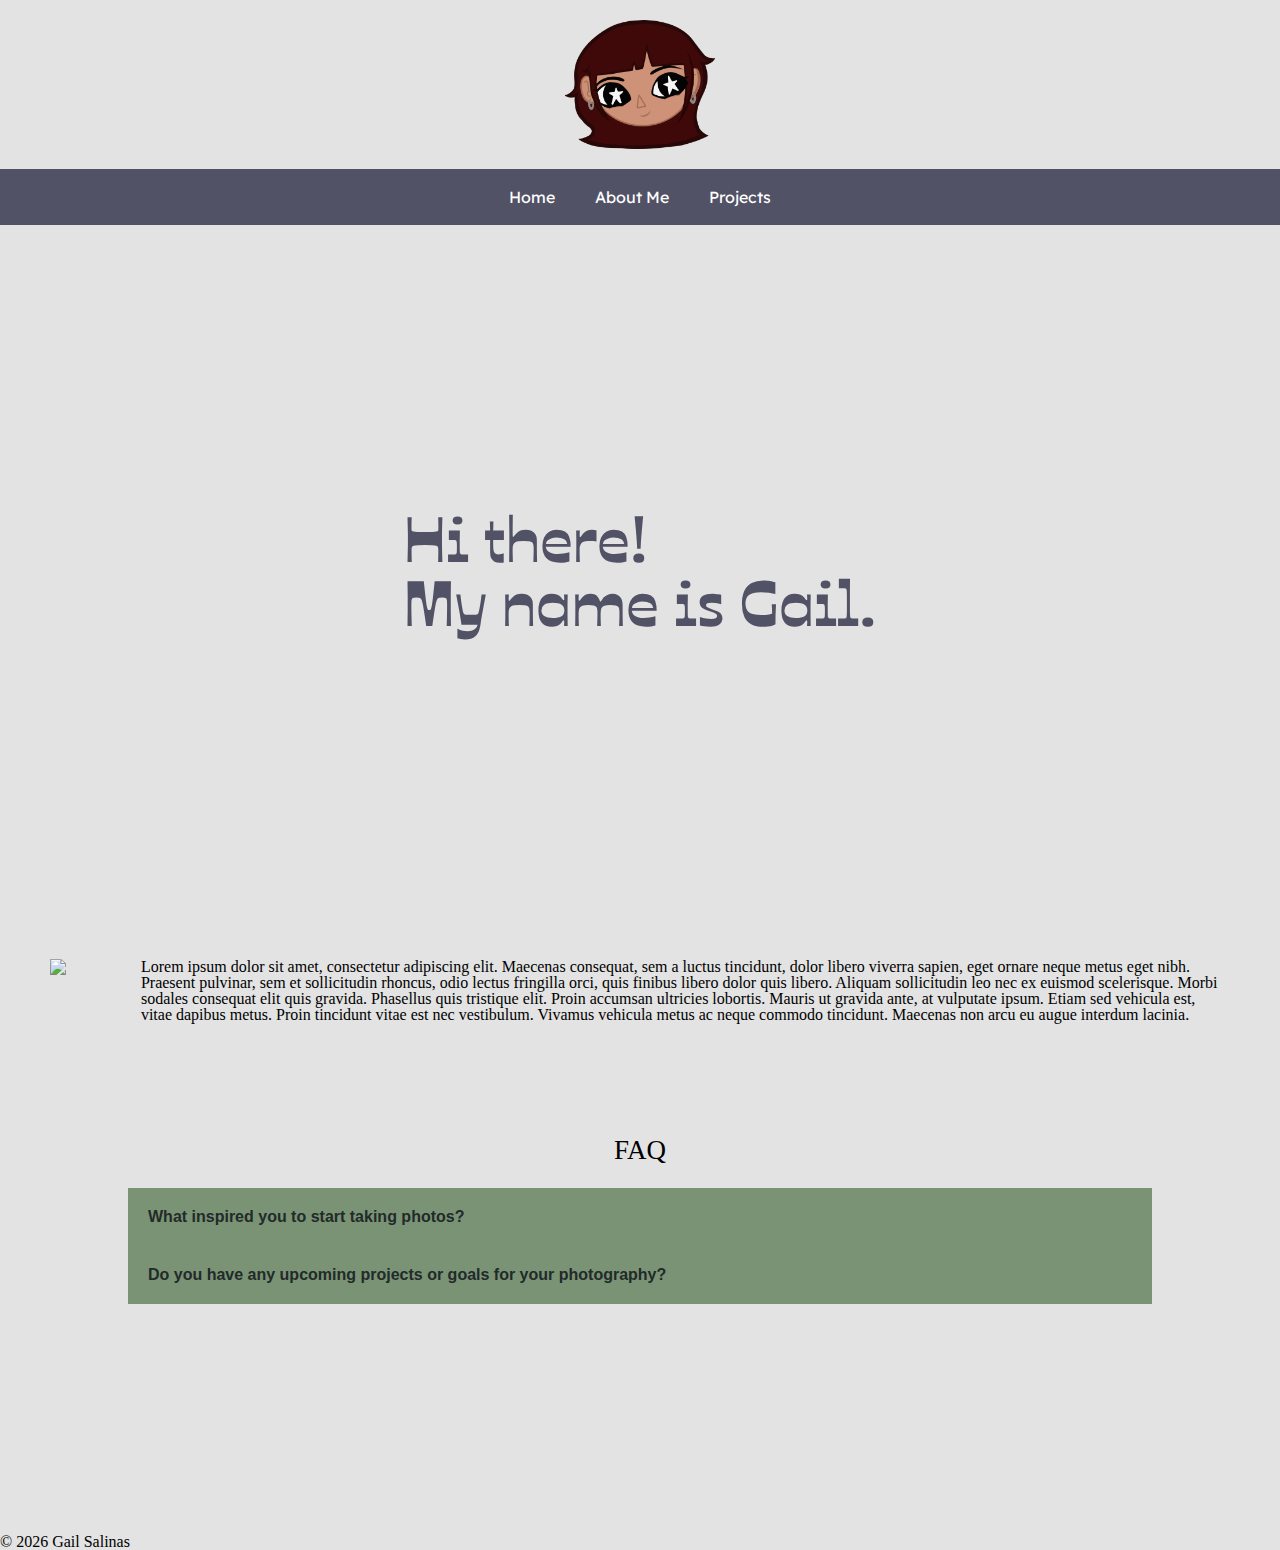
==== index.html @ e33b771b "First Commit" ====
<!DOCTYPE html>
<html lang="en">
<head>
    <meta charset="UTF-8">
    <meta http-equiv="X-UA-Compatible" content="IE=edge">
    <meta name="viewport" content="width=device-width, initial-scale=1.0">
    <link rel="stylesheet" type="text/css" href="./styles/themain.css">
    <link rel="stylesheet" type="text/css" href="./styles/reset.css">
    <link rel="stylesheet" type="text/css" href="./styles/responsiveness.css">
    <link rel="stylesheet" type="text/css" href="./styles/fonts.css">

    <link rel="preconnect" href="https://fonts.googleapis.com">
    <link rel="preconnect" href="https://fonts.gstatic.com" crossorigin>
    <link href="https://fonts.googleapis.com/css2?family=Lexend:wght@100..900&display=swap" rel="stylesheet">

    <link rel="preconnect" href="https://fonts.googleapis.com">
    <link rel="preconnect" href="https://fonts.gstatic.com" crossorigin>
    <link href="https://fonts.googleapis.com/css2?family=Lexend:wght@100..900&family=Ojuju:wght@200..800&display=swap" rel="stylesheet">
    <title>GS Portfolio</title>
</head>

<body>
   <!--NAV BAR-->
   <div class="LogoBar">
   <a href="/index.html">
    <img class="Logo" src="/assets/Gail Logo.png"></a>
   </div>

   <nav class="Nav_Bar">
    <li><a href="/index.html">Home</a></li>
    <li><a href="/About Me.html">About Me</a></li>
    <li><a href="/Projects.html">Projects</a></li>
   </nav>

    <!--HERO BANNER-->
    <section class="hero_container">
      <div class="Hello">
      <h1>Hi there!</h1>
      <h1>My name is Gail.</h1>
    </div>
    </section>

    <!--CONTENT SECTION-->
    <section class="content_container">
      <img class="selfie" src="/assets/IMG_0807_Original.jpg">
      <p>Lorem ipsum dolor sit amet, consectetur adipiscing elit. Maecenas consequat, sem a luctus tincidunt, dolor libero viverra sapien, eget ornare neque metus eget nibh. Praesent pulvinar, sem et sollicitudin rhoncus, odio lectus fringilla orci, quis finibus libero dolor quis libero. Aliquam sollicitudin leo nec ex euismod scelerisque. Morbi sodales consequat elit quis gravida. Phasellus quis tristique elit. Proin accumsan ultricies lobortis. Mauris ut gravida ante, at vulputate ipsum. Etiam sed vehicula est, vitae dapibus metus. Proin tincidunt vitae est nec vestibulum. Vivamus vehicula metus ac neque commodo tincidunt. Maecenas non arcu eu augue interdum lacinia.</p>

    </section>

    <!--CARD SECTION-->
    <section class="card_container">
        
    </section>

    <!--ACCORDION SECTION-->
    <section class="accordion_container">
        <h2>FAQ</h2>
        <button class="accordion">What inspired you to start taking photos?</button>
        <div class="panel">
          <p>I became interested in taking photos after discovering my familys old photo album. It made me a little emotional looking at photos
            when I was younger, so I thought it would be nice to start making a photo album for myself to look back on in the future.
          </p>
        </div>
        <button class="accordion">Do you have any upcoming projects or goals for your photography?</button>
        <div class="panel">
          <p>Personally, I don't take on photography projects and like to take photos casually. I will generally only bring my small cameras if
            I plan to leave the city for a trip. I do want to take more photos this year and hopefully fill up the photo album before 2025.
          </p>
        </div>

        <!--JS for the Accordion (the js file wasn't linking again, sorry)-->
        <script>
            var acc = document.getElementsByClassName("accordion");
            var i;
            
            for (i = 0; i < acc.length; i++) {
              acc[i].addEventListener("click", function() {
                this.classList.toggle("active");
                var panel = this.nextElementSibling;
                if (panel.style.maxHeight) {
                  panel.style.maxHeight = null;
                } else {
                  panel.style.maxHeight = panel.scrollHeight + "px";
                }
              });
            }
            </script>
            </section>

    <!--EMBED VIDEO-->
    <section class="video_container">
        <video class="video" autoplay muted loop>
            <source src="assets/cameravideo.mp4" type="video/mp4">
        </video>
    </section>

    <!--FOOTER SECTION-->
    <footer class="footer-container">
        <div class="footer-links">
            <!--Used a free Instagram icon to link my Photography account on IG-->
            
        </div>
        </footer>
          <div class="cc">
            <span id="year"></span>
            <script>let currentYear = new Date().getFullYear();
              document.getElementById("year").innerText = `© ${currentYear} Gail Salinas`;</script>
        </div>
</body>
---- styles/themain.css ----
body {
    background-color: #e3e3e3;
}

::selection {
    background-color: #3f0909;
    color: white;
}

/*Nav Bar*/
.Nav_Bar {
    display: flex;
    justify-content: center;
    align-items: center;
    background: #525266;
    list-style-type: none;
}

nav li a {
    display: block;
    color: white;
    text-decoration: none;
    padding: 20px;
    transition: 0.5s;
}

nav li a:hover {
    background-color: #b5af9e;

}

.Logo {
    display: block;
    margin: auto;
    width: 150px;
    padding: 20px;
}

.LogoBar {
    background-color: #e3e3e3;
}

/*Hero Container*/
.hero_container {
    display: flex;
    background-attachment: fixed;
    background-position: center;
    background-repeat: no-repeat;
    background-size: cover;
    min-height: 76vh;
    align-items: center;
    justify-content: center;
    flex-direction: column;
}

.Hello {
    float: left;
    position: relative;
}

.hero_container h1 {
    font-size: 5vw;
    color: #525266;
    animation: fadeInUp 2s;
}

@keyframes fadeInUp {
    0% {
        transform: translateY(100%);
        opacity: 0;
      }
    100% {
        transform: translateY(0%);
        opacity: 1;
      }
}

@keyframes fadeIn {
    0% {opacity: 0;}
    100% {opacity: 1;}
}

/*Content*/

.content_container {
    display: flex;
    padding: 50px;
}

.selfie {
    display: flex;
    width: 30%;
}

/*Accordion Container*/
.accordion_container {
    display: flex;
    align-items: center;
    margin: 4rem auto 4rem auto;
    width: 80%;
    flex-direction: column;
    min-height: 20vh;
  }

.accordion_container h2 {
    display: flex;
    flex-direction: column;
    text-align: center;
    padding-bottom: 1.5rem;
    font-size: 3vh;
}

.accordion_container p {
    padding: 1rem;
}
  
.accordion {
    font-family: 'Franklin Gothic Medium', 'Arial Narrow', Arial, sans-serif;
    font-weight: 800;
    font-style: normal;
    color: #222a2a;
    font-size: 1rem;
    background-color: #7a9375;
    cursor: pointer;
    padding: 20px;
    width: 100%;
    text-align: left;
    border: none;
    outline: none;
    transition: 0.4s;
}
  
.accordion:active {
    background-color: #b8c4a6;
}
  
.accordion:hover {
    background-color: #c95a0f;
}
  
  .panel {
    padding: 0 18px;
    background-color: #b8c4a6;
    max-height: 0;
    overflow: hidden;
    transition: 0.2s ease-out;
  }
---- styles/fonts.css ----
h1  {
    font-family: "Ojuju", sans-serif;
    font-optical-sizing: auto;
    font-weight: bold;
    font-style: normal;
}

a {
    font-family: "Lexend", sans-serif;
    font-optical-sizing: auto;
    font-style: normal;
}
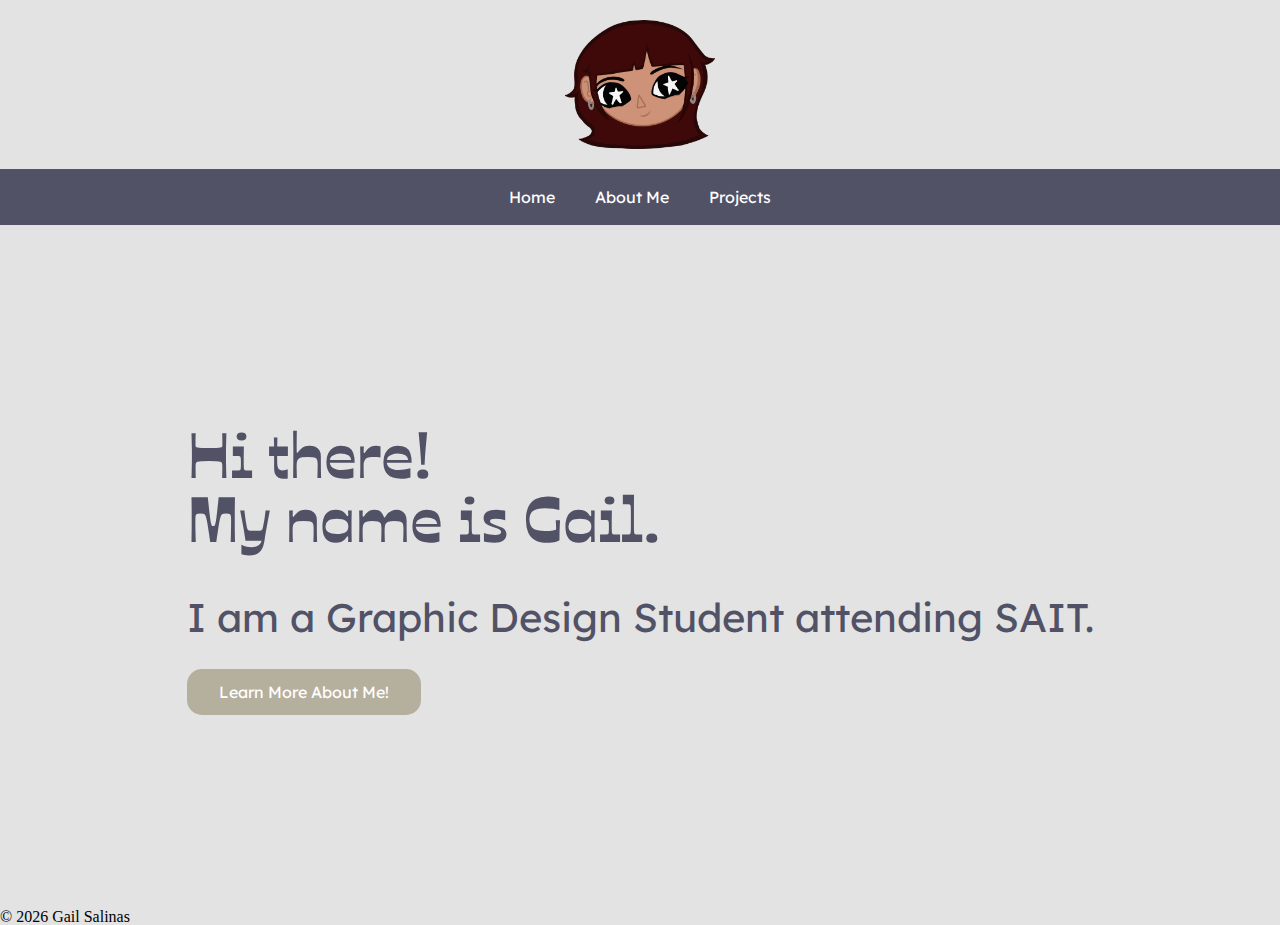
==== commit 5901ce0b: "Second Commit" ====
--- a/index.html
+++ b/index.html
@@ -16,35 +16,32 @@
     <link rel="preconnect" href="https://fonts.googleapis.com">
     <link rel="preconnect" href="https://fonts.gstatic.com" crossorigin>
     <link href="https://fonts.googleapis.com/css2?family=Lexend:wght@100..900&family=Ojuju:wght@200..800&display=swap" rel="stylesheet">
+
+    <script src="java.js" defer></script>
     <title>GS Portfolio</title>
 </head>
 
 <body>
    <!--NAV BAR-->
    <div class="LogoBar">
-   <a href="/index.html">
-    <img class="Logo" src="/assets/Gail Logo.png"></a>
+   <a href="./index.html">
+    <img class="Logo" src="./assets/Gail Logo.png"></a>
    </div>
 
    <nav class="Nav_Bar">
-    <li><a href="/index.html">Home</a></li>
-    <li><a href="/About Me.html">About Me</a></li>
-    <li><a href="/Projects.html">Projects</a></li>
+    <li><a href="./index.html">Home</a></li>
+    <li><a href="./About Me.html">About Me</a></li>
+    <li><a href="./Projects.html">Projects</a></li>
    </nav>
 
     <!--HERO BANNER-->
     <section class="hero_container">
       <div class="Hello">
       <h1>Hi there!</h1>
-      <h1>My name is Gail.</h1>
+      <h1 class="Name">My name is Gail.</h1>
+      <p>I am a Graphic Design Student attending SAIT.</p>
+      <a href="./About Me.html" class="button">Learn More About Me!</a>
     </div>
-    </section>
-
-    <!--CONTENT SECTION-->
-    <section class="content_container">
-      <img class="selfie" src="/assets/IMG_0807_Original.jpg">
-      <p>Lorem ipsum dolor sit amet, consectetur adipiscing elit. Maecenas consequat, sem a luctus tincidunt, dolor libero viverra sapien, eget ornare neque metus eget nibh. Praesent pulvinar, sem et sollicitudin rhoncus, odio lectus fringilla orci, quis finibus libero dolor quis libero. Aliquam sollicitudin leo nec ex euismod scelerisque. Morbi sodales consequat elit quis gravida. Phasellus quis tristique elit. Proin accumsan ultricies lobortis. Mauris ut gravida ante, at vulputate ipsum. Etiam sed vehicula est, vitae dapibus metus. Proin tincidunt vitae est nec vestibulum. Vivamus vehicula metus ac neque commodo tincidunt. Maecenas non arcu eu augue interdum lacinia.</p>
-
     </section>
 
     <!--CARD SECTION-->
@@ -52,58 +49,14 @@
         
     </section>
 
-    <!--ACCORDION SECTION-->
-    <section class="accordion_container">
-        <h2>FAQ</h2>
-        <button class="accordion">What inspired you to start taking photos?</button>
-        <div class="panel">
-          <p>I became interested in taking photos after discovering my familys old photo album. It made me a little emotional looking at photos
-            when I was younger, so I thought it would be nice to start making a photo album for myself to look back on in the future.
-          </p>
-        </div>
-        <button class="accordion">Do you have any upcoming projects or goals for your photography?</button>
-        <div class="panel">
-          <p>Personally, I don't take on photography projects and like to take photos casually. I will generally only bring my small cameras if
-            I plan to leave the city for a trip. I do want to take more photos this year and hopefully fill up the photo album before 2025.
-          </p>
-        </div>
-
-        <!--JS for the Accordion (the js file wasn't linking again, sorry)-->
-        <script>
-            var acc = document.getElementsByClassName("accordion");
-            var i;
-            
-            for (i = 0; i < acc.length; i++) {
-              acc[i].addEventListener("click", function() {
-                this.classList.toggle("active");
-                var panel = this.nextElementSibling;
-                if (panel.style.maxHeight) {
-                  panel.style.maxHeight = null;
-                } else {
-                  panel.style.maxHeight = panel.scrollHeight + "px";
-                }
-              });
-            }
-            </script>
-            </section>
-
-    <!--EMBED VIDEO-->
-    <section class="video_container">
-        <video class="video" autoplay muted loop>
-            <source src="assets/cameravideo.mp4" type="video/mp4">
-        </video>
-    </section>
 
     <!--FOOTER SECTION-->
     <footer class="footer-container">
         <div class="footer-links">
-            <!--Used a free Instagram icon to link my Photography account on IG-->
-            
+
         </div>
         </footer>
           <div class="cc">
             <span id="year"></span>
-            <script>let currentYear = new Date().getFullYear();
-              document.getElementById("year").innerText = `© ${currentYear} Gail Salinas`;</script>
         </div>
 </body>--- a/styles/themain.css
+++ b/styles/themain.css
@@ -26,7 +26,6 @@
 
 nav li a:hover {
     background-color: #b5af9e;
-
 }
 
 .Logo {
@@ -37,7 +36,7 @@
 }
 
 .LogoBar {
-    background-color: #e3e3e3;
+    background-color:#e3e3e3;
 }
 
 /*Hero Container*/
@@ -54,19 +53,29 @@
 }
 
 .Hello {
+    color: #525266;
     float: left;
     position: relative;
+    animation: fadeInUp 2s;
+}
+
+.Hello p {
+    font-size: 40px;
+    padding-bottom: 2rem;
+}
+
+.Name {
+    padding-bottom: 50px;
 }
 
 .hero_container h1 {
     font-size: 5vw;
     color: #525266;
-    animation: fadeInUp 2s;
 }
 
 @keyframes fadeInUp {
     0% {
-        transform: translateY(100%);
+        transform: translateY(30%);
         opacity: 0;
       }
     100% {
@@ -84,12 +93,52 @@
 
 .content_container {
     display: flex;
-    padding: 50px;
+    width: 80vw;
+    min-height: 76vh;
+    align-items: center;
+    margin: auto;
+}
+
+.About_Text {
+    color: #525266;
+    padding: 0 100px 0 100px;
+    word-wrap: break-word;
+    animation: fadeInUp 2s;
+}
+
+.About_Text p {
+    padding-bottom: 2rem;
+
+}
+
+.About_Text h1 {
+    font-size: 50px;
+    padding-bottom: 2rem;
+}
+
+.button {
+    background-color: #b5af9e;
+    border-radius: 15px;
+    border: none;
+    color: white;
+    padding: 15px 32px;
+    text-align: center;
+    text-decoration: none;
+    display: inline-block;
+    font-size: 16px;
+}
+
+.button:hover {
+    background-color: #3f0909;
+    transition: 0.5s;
 }
 
 .selfie {
     display: flex;
+    border: 5px solid #525266;
+    border-radius: 25px;
     width: 30%;
+    animation: fadeInUp 2s;
 }
 
 /*Accordion Container*/
@@ -97,7 +146,7 @@
     display: flex;
     align-items: center;
     margin: 4rem auto 4rem auto;
-    width: 80%;
+    width: 90%;
     flex-direction: column;
     min-height: 20vh;
   }
@@ -138,7 +187,7 @@
     background-color: #c95a0f;
 }
   
-  .panel {
+.panel {
     padding: 0 18px;
     background-color: #b8c4a6;
     max-height: 0;
--- a/styles/fonts.css
+++ b/styles/fonts.css
@@ -5,8 +5,9 @@
     font-style: normal;
 }
 
-a {
+a, p {
     font-family: "Lexend", sans-serif;
     font-optical-sizing: auto;
     font-style: normal;
-}+}
+
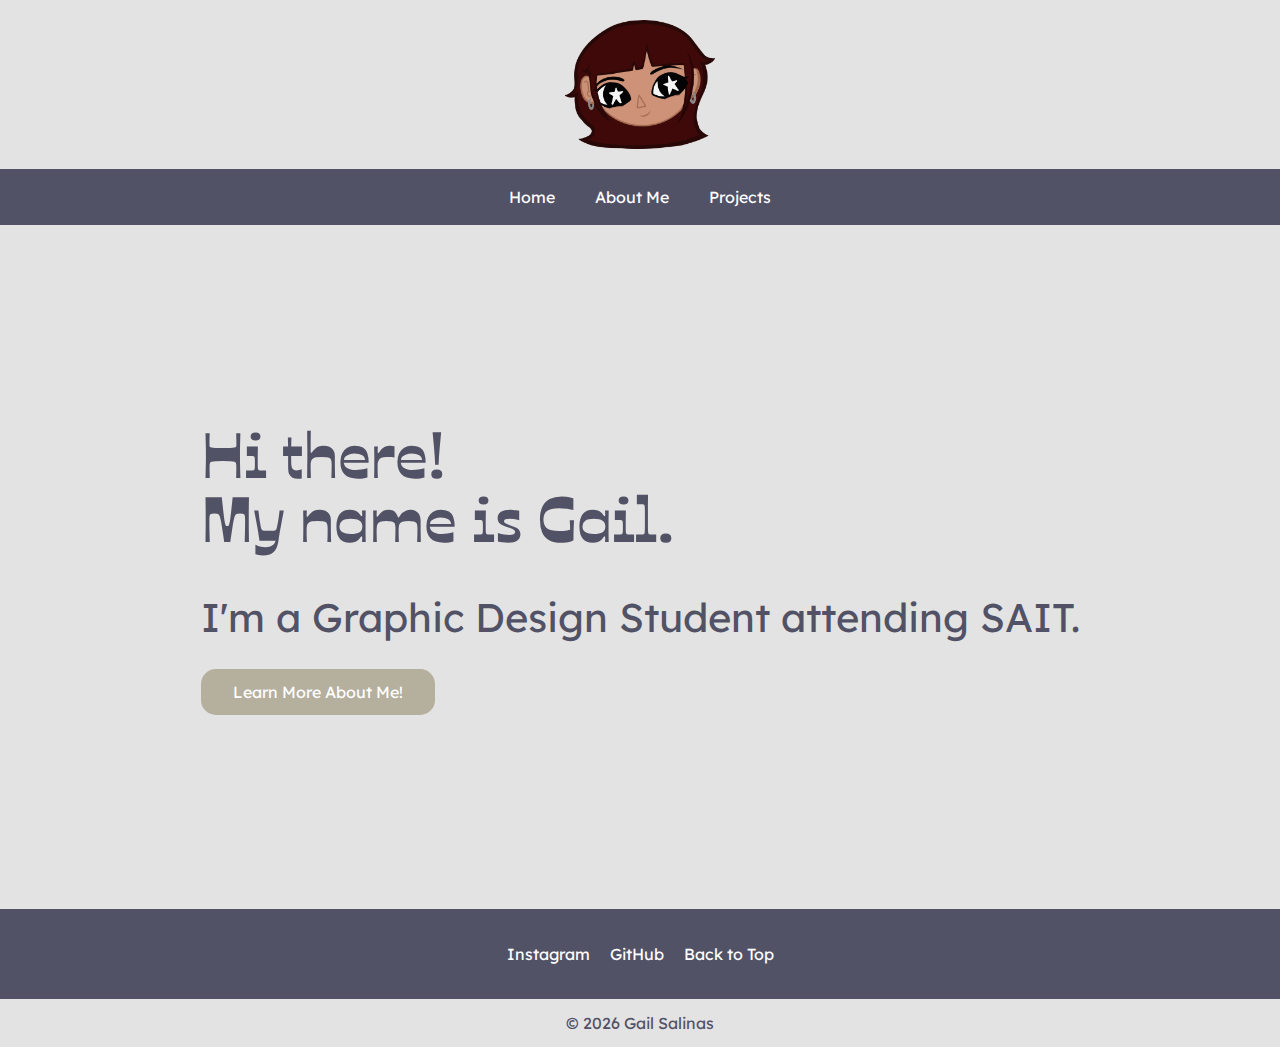
==== commit a0b47902: "Third Commit" ====
--- a/index.html
+++ b/index.html
@@ -8,20 +8,18 @@
     <link rel="stylesheet" type="text/css" href="./styles/reset.css">
     <link rel="stylesheet" type="text/css" href="./styles/responsiveness.css">
     <link rel="stylesheet" type="text/css" href="./styles/fonts.css">
-
     <link rel="preconnect" href="https://fonts.googleapis.com">
     <link rel="preconnect" href="https://fonts.gstatic.com" crossorigin>
     <link href="https://fonts.googleapis.com/css2?family=Lexend:wght@100..900&display=swap" rel="stylesheet">
-
     <link rel="preconnect" href="https://fonts.googleapis.com">
     <link rel="preconnect" href="https://fonts.gstatic.com" crossorigin>
     <link href="https://fonts.googleapis.com/css2?family=Lexend:wght@100..900&family=Ojuju:wght@200..800&display=swap" rel="stylesheet">
-
     <script src="java.js" defer></script>
     <title>GS Portfolio</title>
 </head>
 
 <body>
+  <a name="top"></a>
    <!--NAV BAR-->
    <div class="LogoBar">
    <a href="./index.html">
@@ -39,21 +37,19 @@
       <div class="Hello">
       <h1>Hi there!</h1>
       <h1 class="Name">My name is Gail.</h1>
-      <p>I am a Graphic Design Student attending SAIT.</p>
+      <p>I'm a Graphic Design Student attending SAIT.</p>
       <a href="./About Me.html" class="button">Learn More About Me!</a>
     </div>
     </section>
 
-    <!--CARD SECTION-->
-    <section class="card_container">
-        
-    </section>
-
-
     <!--FOOTER SECTION-->
     <footer class="footer-container">
         <div class="footer-links">
-
+          <ul>
+            <li><a href="https://www.instagram.com/uunluckysue/" target="_blank">Instagram</a></li>
+            <li><a href="https://github.com/grlainne" target="_blank">GitHub</a></li>
+            <a href="#top">Back to Top</a>
+          </ul>
         </div>
         </footer>
           <div class="cc">
--- a/styles/themain.css
+++ b/styles/themain.css
@@ -5,6 +5,10 @@
 ::selection {
     background-color: #3f0909;
     color: white;
+}
+
+html {
+    scroll-behavior: smooth;
 }
 
 /*Nav Bar*/
@@ -53,7 +57,6 @@
 }
 
 .Hello {
-    color: #525266;
     float: left;
     position: relative;
     animation: fadeInUp 2s;
@@ -101,18 +104,17 @@
 
 .About_Text {
     color: #525266;
-    padding: 0 100px 0 100px;
-    word-wrap: break-word;
+    padding: 0 0 0 100px;
     animation: fadeInUp 2s;
 }
 
 .About_Text p {
+    font-size: 20px;
     padding-bottom: 2rem;
-
 }
 
 .About_Text h1 {
-    font-size: 50px;
+    font-size: 60px;
     padding-bottom: 2rem;
 }
 
@@ -126,6 +128,7 @@
     text-decoration: none;
     display: inline-block;
     font-size: 16px;
+    transition-duration: 0.5s;
 }
 
 .button:hover {
@@ -136,17 +139,23 @@
 .selfie {
     display: flex;
     border: 5px solid #525266;
-    border-radius: 25px;
+    border-radius: 0.5rem;
     width: 30%;
     animation: fadeInUp 2s;
 }
 
 /*Accordion Container*/
+
+.bak {
+    display: flex;
+    background-color: #b5af9e;
+}
+
 .accordion_container {
     display: flex;
     align-items: center;
     margin: 4rem auto 4rem auto;
-    width: 90%;
+    width: 70%;
     flex-direction: column;
     min-height: 20vh;
   }
@@ -156,7 +165,7 @@
     flex-direction: column;
     text-align: center;
     padding-bottom: 1.5rem;
-    font-size: 3vh;
+    font-size: 4vh;
 }
 
 .accordion_container p {
@@ -164,12 +173,9 @@
 }
   
 .accordion {
-    font-family: 'Franklin Gothic Medium', 'Arial Narrow', Arial, sans-serif;
-    font-weight: 800;
-    font-style: normal;
-    color: #222a2a;
+    color: white;
     font-size: 1rem;
-    background-color: #7a9375;
+    background-color: #525266;
     cursor: pointer;
     padding: 20px;
     width: 100%;
@@ -184,13 +190,93 @@
 }
   
 .accordion:hover {
-    background-color: #c95a0f;
+    background-color: #3f0909;
 }
   
 .panel {
     padding: 0 18px;
-    background-color: #b8c4a6;
+    background-color: #e3e3e3;
     max-height: 0;
     overflow: hidden;
     transition: 0.2s ease-out;
-  }+  }
+
+
+/*Project Cards*/
+.proj_card {
+    display: flex;
+    flex-wrap: wrap;
+    justify-content: center;
+    word-wrap: break-word;
+    gap: 2rem;
+    padding-bottom: 50px;
+}
+
+.card {
+    padding: 1.5rem;
+    border: 5px solid #525266;
+    background-color: white;
+    border-radius: 0.5rem;
+    width: 100%;
+    max-width: 35rem;
+    animation: fadeInUp 2s;
+}
+
+.card_title {
+    display: flex;
+    justify-content: center;
+    padding: 50px;
+    font-size: 90px;
+}
+
+img {
+    border-radius: 0.25rem;
+    height: auto;
+    width: 100%;
+}
+
+.subheader {
+    font-size: 30px;
+    padding-bottom: 1rem;
+}
+
+.descrip {
+    padding: 1rem;
+}
+
+/*Footer*/
+.footer-container {
+    display: flex;
+    align-items: center;
+    justify-content: center;
+    background-color: #525266;
+    width: 100%;
+    height: 10vh;
+}
+
+.footer-links a {
+    text-decoration: none;
+    color:white;
+    padding: 0 10px;
+}
+
+.footer-links a:hover {
+    color: #3f0909;
+    transition: 0.5s;
+}
+
+.footer-links ul {
+    display: flex;
+    margin: 0; 
+    padding: 0; 
+    list-style-type: none;
+}
+
+.cc {
+    font-family: "Lexend", sans-serif;
+    color: #525266;
+    display: flex;
+    margin: auto;
+    justify-content: center;
+    padding: 1rem;
+}
--- a/styles/fonts.css
+++ b/styles/fonts.css
@@ -1,13 +1,15 @@
-h1  {
+h1, h2, h3 {
     font-family: "Ojuju", sans-serif;
     font-optical-sizing: auto;
     font-weight: bold;
     font-style: normal;
+    color: #525266;
 }
 
-a, p {
+a, p, button {
     font-family: "Lexend", sans-serif;
     font-optical-sizing: auto;
     font-style: normal;
+    color: #525266;
 }
 
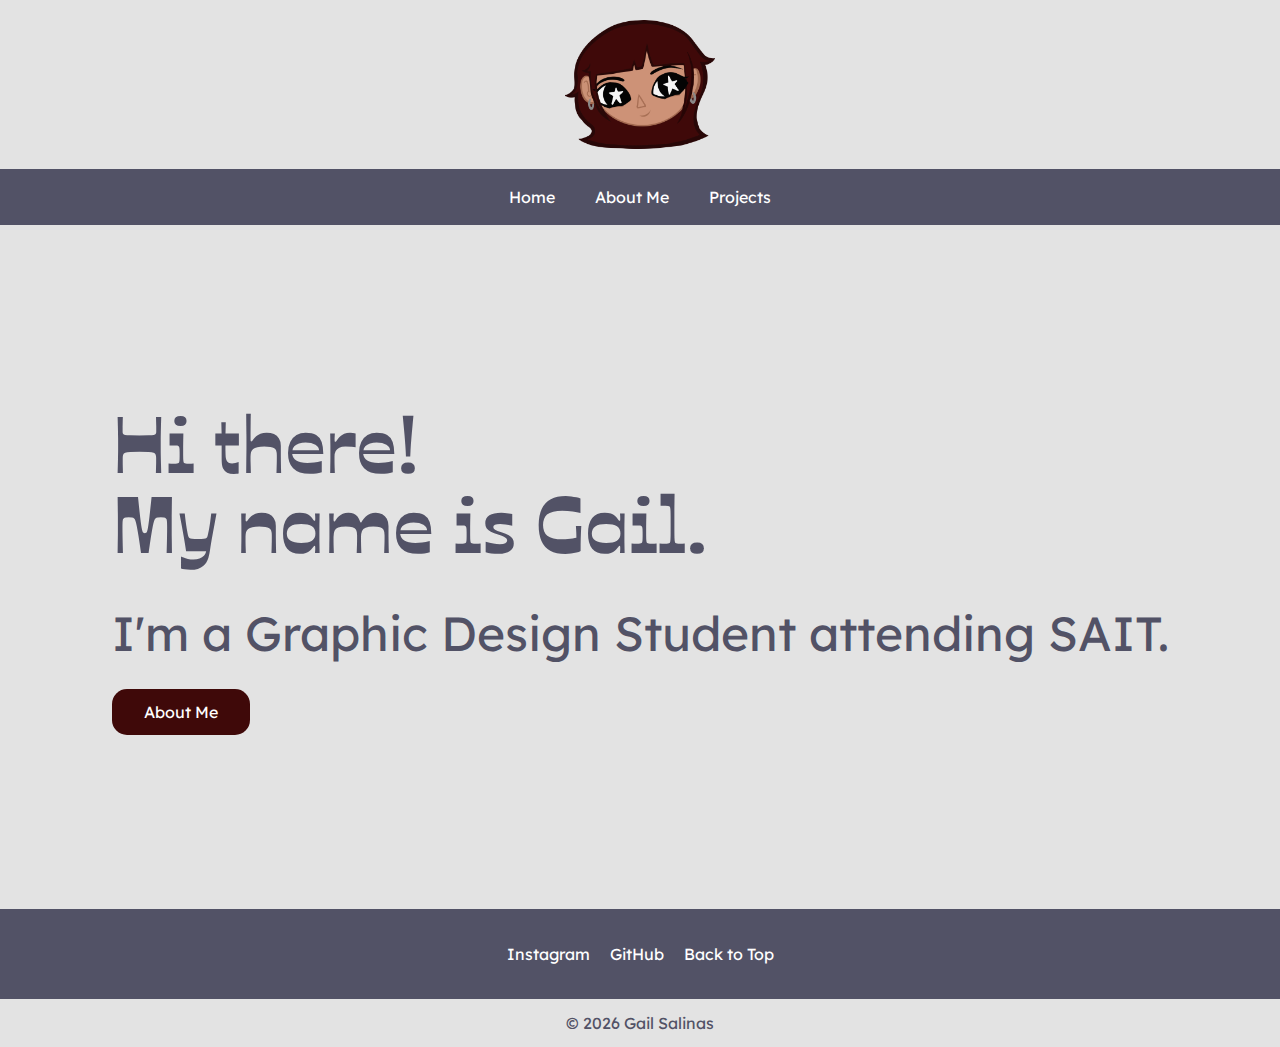
==== commit 8461c06c: "Responsiveness" ====
--- a/index.html
+++ b/index.html
@@ -19,16 +19,16 @@
 </head>
 
 <body>
-  <a name="top"></a>
+  <a id="top"></a>
    <!--NAV BAR-->
    <div class="LogoBar">
    <a href="./index.html">
-    <img class="Logo" src="./assets/Gail Logo.png"></a>
+    <img class="Logo" src="./assets/GailLogo.png" alt="Drawing of a girl with red hair, medium skin, and silver earrings."></a>
    </div>
 
    <nav class="Nav_Bar">
     <li><a href="./index.html">Home</a></li>
-    <li><a href="./About Me.html">About Me</a></li>
+    <li><a href="./AboutMe.html">About Me</a></li>
     <li><a href="./Projects.html">Projects</a></li>
    </nav>
 
@@ -38,7 +38,7 @@
       <h1>Hi there!</h1>
       <h1 class="Name">My name is Gail.</h1>
       <p>I'm a Graphic Design Student attending SAIT.</p>
-      <a href="./About Me.html" class="button">Learn More About Me!</a>
+      <a href="./AboutMe.html" class="button">About Me</a>
     </div>
     </section>
 
--- a/styles/themain.css
+++ b/styles/themain.css
@@ -46,14 +46,11 @@
 /*Hero Container*/
 .hero_container {
     display: flex;
-    background-attachment: fixed;
-    background-position: center;
-    background-repeat: no-repeat;
-    background-size: cover;
     min-height: 76vh;
     align-items: center;
     justify-content: center;
     flex-direction: column;
+    padding: 0 50px 0 50px;
 }
 
 .Hello {
@@ -63,7 +60,7 @@
 }
 
 .Hello p {
-    font-size: 40px;
+    font-size: clamp(10px, 5vw, 3rem); 
     padding-bottom: 2rem;
 }
 
@@ -72,7 +69,7 @@
 }
 
 .hero_container h1 {
-    font-size: 5vw;
+    font-size: clamp(1rem, 10vw, 5rem); 
     color: #525266;
 }
 
@@ -96,30 +93,33 @@
 
 .content_container {
     display: flex;
+    column-gap: 50px;
     width: 80vw;
     min-height: 76vh;
     align-items: center;
+    justify-content: center;
     margin: auto;
+    margin-top: 50px;
 }
 
 .About_Text {
     color: #525266;
-    padding: 0 0 0 100px;
     animation: fadeInUp 2s;
 }
 
 .About_Text p {
-    font-size: 20px;
+    font-size: clamp(10px, 5vw, 1rem); 
     padding-bottom: 2rem;
 }
 
 .About_Text h1 {
+    margin-top: 50px;
     font-size: 60px;
     padding-bottom: 2rem;
 }
 
 .button {
-    background-color: #b5af9e;
+    background-color: #3f0909;
     border-radius: 15px;
     border: none;
     color: white;
@@ -127,12 +127,12 @@
     text-align: center;
     text-decoration: none;
     display: inline-block;
-    font-size: 16px;
+    font-size: clamp(1rem, 1vw, 1rem);
     transition-duration: 0.5s;
 }
 
 .button:hover {
-    background-color: #3f0909;
+    background-color: #b5af9e;
     transition: 0.5s;
 }
 
@@ -158,7 +158,7 @@
     width: 70%;
     flex-direction: column;
     min-height: 20vh;
-  }
+}
 
 .accordion_container h2 {
     display: flex;
@@ -199,7 +199,7 @@
     max-height: 0;
     overflow: hidden;
     transition: 0.2s ease-out;
-  }
+}
 
 
 /*Project Cards*/
@@ -226,7 +226,7 @@
     display: flex;
     justify-content: center;
     padding: 50px;
-    font-size: 90px;
+    font-size: clamp(1rem, 10vw, 5rem); 
 }
 
 img {
@@ -246,10 +246,10 @@
 
 /*Footer*/
 .footer-container {
-    display: flex;
-    align-items: center;
-    justify-content: center;
     background-color: #525266;
+    display: flex;
+    align-items: center;
+    justify-content: center;
     width: 100%;
     height: 10vh;
 }
--- a/styles/responsiveness.css
+++ b/styles/responsiveness.css
@@ -0,0 +1,34 @@
+/*Responsiveness for Mobile*/
+@media screen and (max-width:768px) {
+    .footer-container {
+        min-height: 10vh;
+        display: flex;
+        flex-direction: column;
+    }
+
+    .proj_card {
+        width: 90%;
+    }
+
+    .content_container {
+        flex-direction: column;
+        height: 100vh;
+
+    }
+
+    .selfie {
+        width: 90%;
+    }
+}
+
+/*Responsiveness for Tablet*/
+@media screen and (min-width: 768px) and (max-width: 1199px) {
+    .content_container {
+        flex-direction: column;
+        height: 100vh;
+    }
+
+    .selfie {
+        width: 70%;
+    }
+}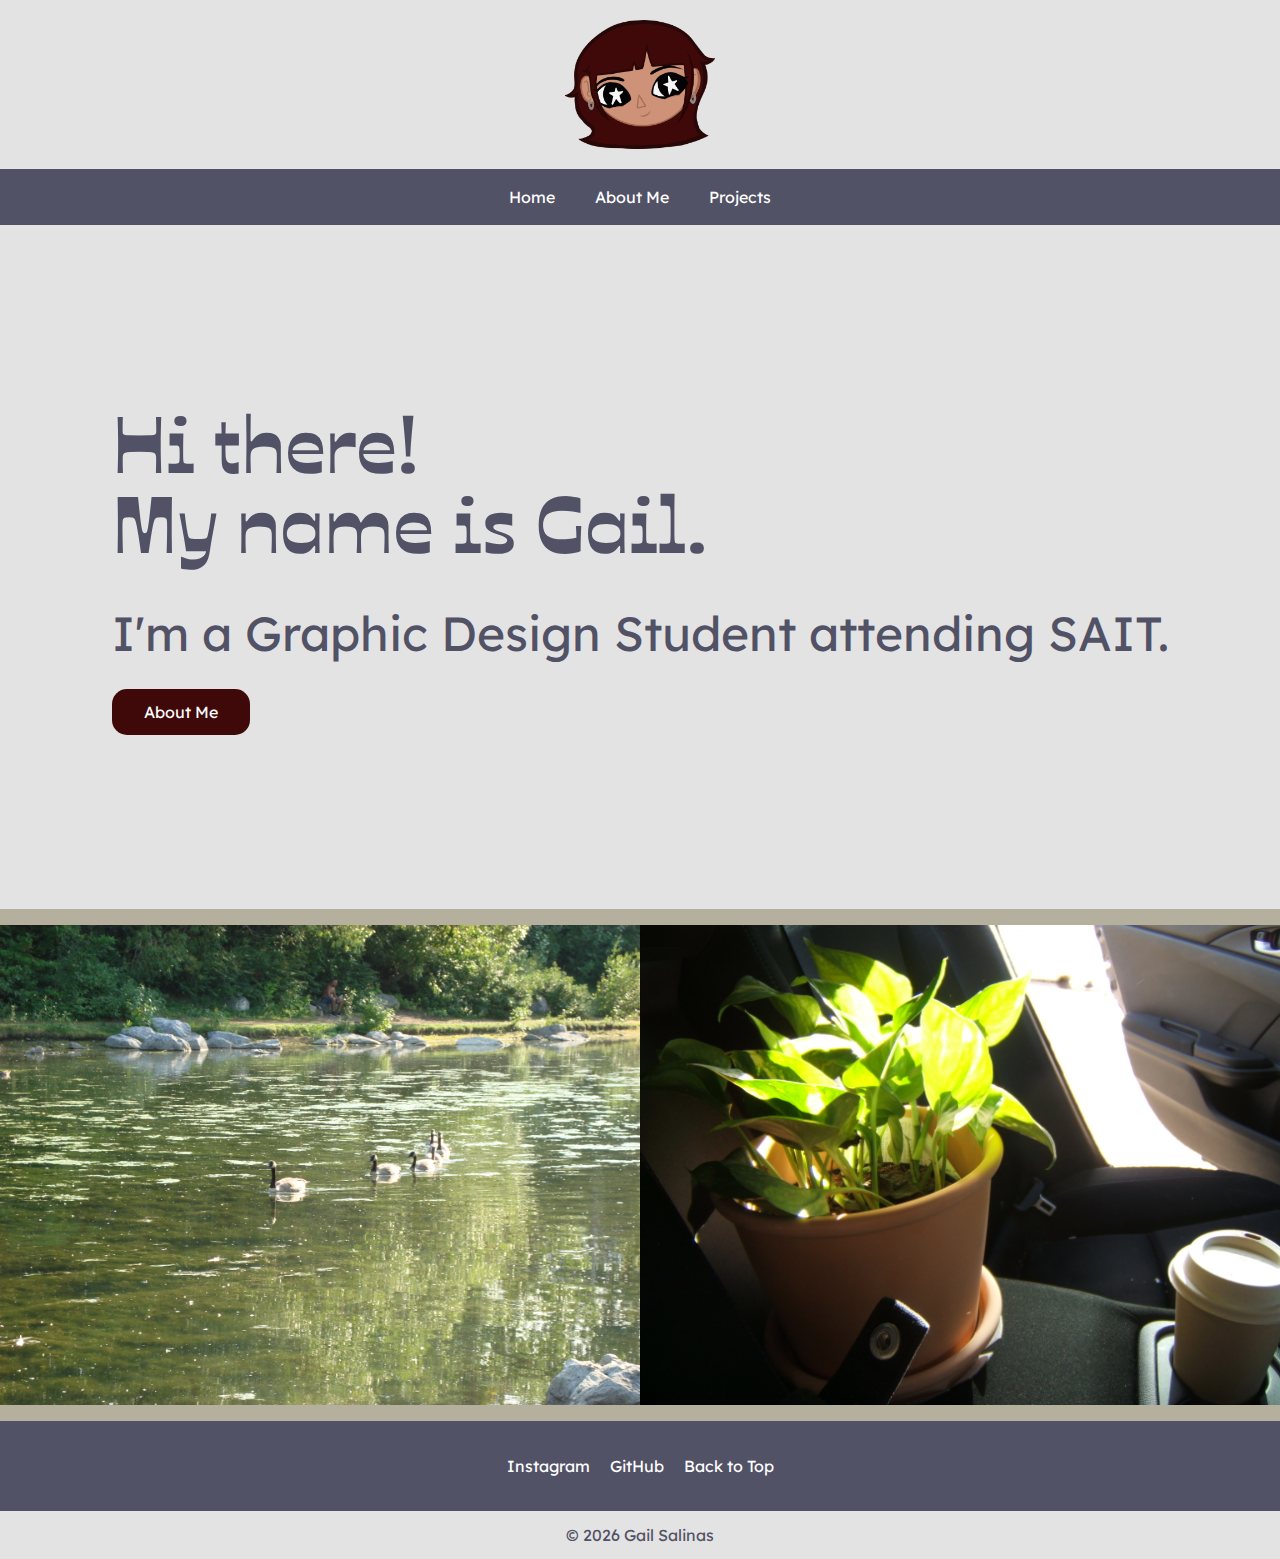
==== commit 64fc2c1b: "Image Add" ====
--- a/index.html
+++ b/index.html
@@ -42,6 +42,14 @@
     </div>
     </section>
 
+    <!--For the two images under hero banner-->
+    <section>
+      <div class="imagecontainer">
+        <img src="/assets/DSC03553.JPG">
+        <img src="/assets/DSCF2453.JPG">
+      </div>
+    </section>
+
     <!--FOOTER SECTION-->
     <footer class="footer-container">
         <div class="footer-links">
--- a/styles/themain.css
+++ b/styles/themain.css
@@ -89,6 +89,17 @@
     100% {opacity: 1;}
 }
 
+/*For the two Images under the hero banner*/
+.imagecontainer {
+    display: flex;
+    padding: 1rem 0 1rem 0;
+    background-color: #b5af9e;
+}
+
+.imagecontainer img {
+    width: 50%;
+}
+
 /*Content*/
 
 .content_container {
@@ -113,7 +124,6 @@
 }
 
 .About_Text h1 {
-    margin-top: 50px;
     font-size: 60px;
     padding-bottom: 2rem;
 }
@@ -140,7 +150,7 @@
     display: flex;
     border: 5px solid #525266;
     border-radius: 0.5rem;
-    width: 30%;
+    width: 40%;
     animation: fadeInUp 2s;
 }
 
@@ -149,6 +159,14 @@
 .bak {
     display: flex;
     background-color: #b5af9e;
+}
+
+.meow {
+    display: block;
+    margin: 10px auto 10px auto;
+    width: 50%;
+    border: 5px solid #525266;
+    border-radius: 0.5rem;
 }
 
 .accordion_container {
@@ -182,11 +200,7 @@
     text-align: left;
     border: none;
     outline: none;
-    transition: 0.4s;
-}
-  
-.accordion:active {
-    background-color: #b8c4a6;
+    transition: 0.5s;
 }
   
 .accordion:hover {
@@ -198,9 +212,8 @@
     background-color: #e3e3e3;
     max-height: 0;
     overflow: hidden;
-    transition: 0.2s ease-out;
-}
-
+    transition: 0.3s ease-out;
+}
 
 /*Project Cards*/
 .proj_card {
@@ -229,7 +242,7 @@
     font-size: clamp(1rem, 10vw, 5rem); 
 }
 
-img {
+.projectimg {
     border-radius: 0.25rem;
     height: auto;
     width: 100%;
--- a/styles/responsiveness.css
+++ b/styles/responsiveness.css
@@ -7,7 +7,7 @@
     }
 
     .proj_card {
-        width: 90%;
+        width: 100%;
     }
 
     .content_container {
@@ -17,6 +17,18 @@
     }
 
     .selfie {
+        width: 90%;
+    }
+
+    .About_Text h1 {
+        margin-top: 50px;
+    }
+
+    .meow {
+        width: 90%;
+    }
+
+    .accordion_container {
         width: 90%;
     }
 }
@@ -31,4 +43,16 @@
     .selfie {
         width: 70%;
     }
+
+    .About_Text h1 {
+        margin-top: 50px;
+    }
+
+    .meow {
+        width: 70%;
+    }
+
+    .accordion_container {
+        width: 90%;
+    }
 }